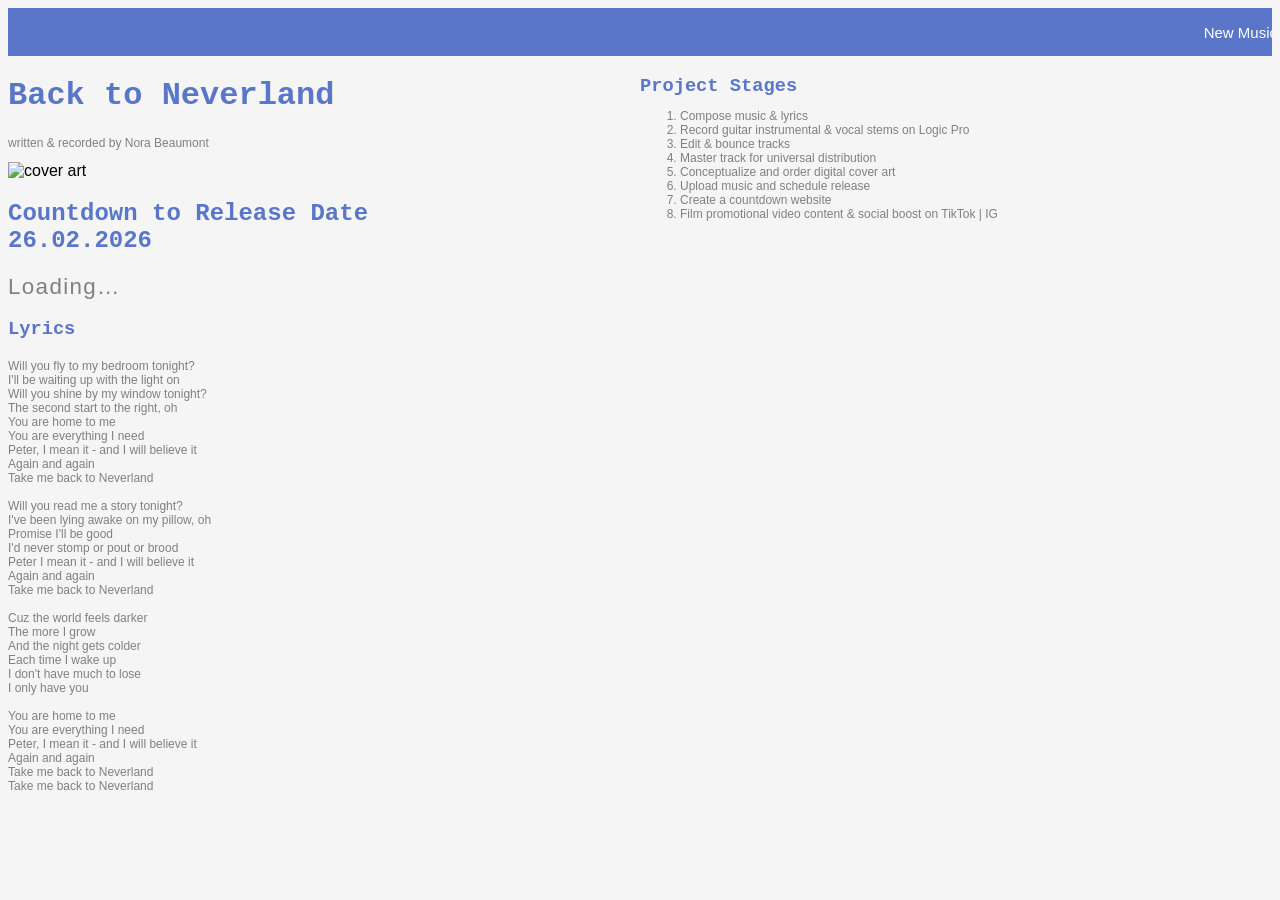
==== index.html @ 94429b3f "Moved items into different folder." ====
<!--HTML-->

<!DOCTYPE html>
<html lang = "en">
    <head>
        <meta charset="UTF-8">
        <title> Nora Beaumont | back to neverland </title>
        <link
            rel="stylesheet"
            href="style.css"
        />
    </head>

<!--HTML-->

<body>

<!--BANNER-->

<div id = "bannerBG">
    <span id = "bannerText" class = "bannerBox">
        New Music Release!
    </span>
</div>

<!--BANNER-->

<div class = "gridContainer">
    <div class = "blockLEFT">
        <h1 id = "songTitle"> Back to Neverland </h1>
            <p class="mute"> written & recorded by Nora Beaumont </p>
            <img src="arts/1x1gift.jpg" alt="cover art" width="200" height ="200"/> 


        <h2 class="bold">Countdown to Release Date <br/>
            26.02.2026 
        </h2>
            <div id="countdown" class="mute">Loading…</div>


        <h3 class = "bold"> Lyrics </h3>
            <p class = "mute"> 
                Will you fly to my bedroom tonight? <br/>
                I'll be waiting up with the light on<br/>
                Will you shine by my window tonight?<br/>
                The second start to the right, oh <br/>
                You are home to me <br/>
                You are everything I need <br/>
                Peter, I mean it - and I will believe it<br/>
                Again and again <br/>
                Take me back to Neverland <br/>
                    <br/>
                Will you read me a story tonight? <br/>
                I've been lying awake on my pillow, oh <br/>
                Promise I'll be good <br/>
                I'd never stomp or pout or brood <br/>
                Peter I mean it - and I will believe it <br/>
                Again and again <br/>
                Take me back to Neverland <br/>
                    <br/>
                Cuz the world feels darker <br/>
                The more I grow <br/>
                And the night gets colder <br/>
                Each time I wake up <br/>
                I don't have much to lose <br/>
                I only have you <br/>
                    <br/>
                You are home to me <br/>
                You are everything I need <br/>
                Peter, I mean it - and I will believe it <br/>
                Again and again <br/>
                Take me back to Neverland <br/>
                Take me back to Neverland <br/>
            </p>
    </div>

    <div class = "blockRGT"> 
        <h3 class = "bold"> Project Stages
            <ol class="mute"> 
                <li> Compose music & lyrics
                <li> Record guitar instrumental & vocal stems on Logic Pro </li>
                <li> Edit & bounce tracks </li>
                <li> Master track for universal distribution </li>
                <li> Conceptualize and order digital cover art </li>
                <li> Upload music and schedule release </li>
                <li> Create a countdown website </li>
                <li> Film promotional video content & social boost on TikTok | IG </li>
            </ol>
        </h3>
    </div>
</div>
    
    <script src="countdown.js"></script>
</body>
---- style.css ----
html{
    background: whitesmoke;
    font-family: 'Segoe UI', Tahoma, Geneva, Verdana, sans-serif;
}

/*_ BANNER _ */

@keyframes scroll-banner {
  0%   { transform: translateX(10%); }   /* start fully off-screen right */
  100% { transform: translateX(-100%); }  /* end fully off-screen left */
}

#bannerBG{
    background-color:rgb(90, 118, 200);
    height:48px;
    width: 100%;

    display: flex;
    justify-content:center;
    align-items: center;   /* vertical centering */
    overflow: hidden;      /* hides text outside the banner */
}

.bannerBox{
    display:inline-block;
    animation: scroll-banner 10s linear infinite;
    padding-left: 100%;     /* starts text off-screen to the right */
    white-space: nowrap;
}


#bannerText{
    font-family: 'Segoe UI', Tahoma, Geneva, Verdana, sans-serif;
    font-size: 15px;
    font-weight: 100;
    color:white;
}

/*_ BANNER _ */

/*_ GRID CONTAINER_ STRUCTURE*/ 
.gridContainer{
    display: grid;
    grid-template-columns: 1fr 1fr;
}
/*_ GRID CONTAINER _ STRUCTURE*/ 

/*_ FORMATTING _ CONTENT */

#songTitle{
    font-family:'Courier New', Courier, monospace;
    color:rgb(90, 118, 200);
}

.mute{
    font-family: 'Segoe UI', Tahoma, Geneva, Verdana, sans-serif;
    font-weight: 100;
    font-size: 12px;
    color: grey
}

.bold{
    font-family:'Courier New', Courier, monospace;
    color:rgb(90, 118, 200);
}

.process{
    color:green
}

#countdown {
  font-size: 1.4rem;
  letter-spacing: 0.06em;
  margin: 8px 0 18px;
}

/*_ BLOCK LEFT _ CONTENT */
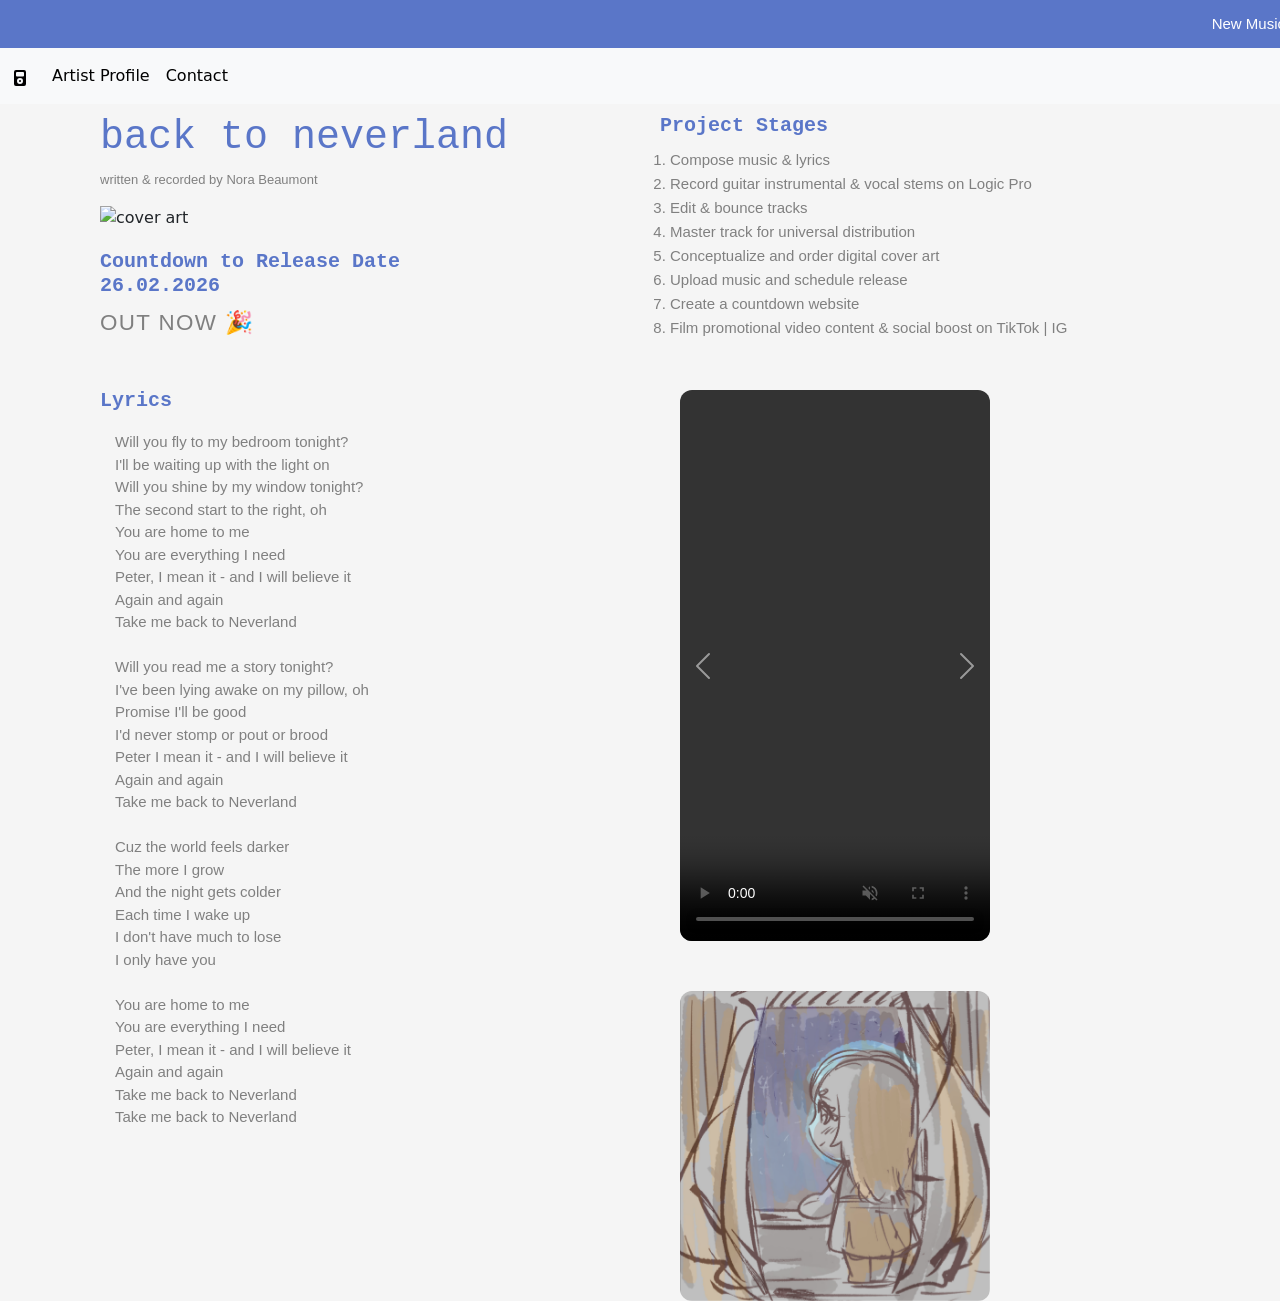
==== commit 22451d60: "New updates 14 Feb 2026." ====
--- a/index.html
+++ b/index.html
@@ -5,17 +5,21 @@
     <head>
         <meta charset="UTF-8">
         <title> Nora Beaumont | back to neverland </title>
+        <link 
+            rel = "stylesheet"
+            href="https://cdn.jsdelivr.net/npm/bootstrap@5.3.8/dist/css/bootstrap.min.css" rel="stylesheet" integrity="sha384-sRIl4kxILFvY47J16cr9ZwB07vP4J8+LH7qKQnuqkuIAvNWLzeN8tE5YBujZqJLB" crossorigin="anonymous">
         <link
             rel="stylesheet"
             href="style.css"
         />
+
     </head>
 
 <!--HTML-->
 
 <body>
 
-<!--BANNER-->
+<!--BANNER start-->
 
 <div id = "bannerBG">
     <span id = "bannerText" class = "bannerBox">
@@ -23,14 +27,34 @@
     </span>
 </div>
 
-<!--BANNER-->
+<!--BANNER end-->
+
+<nav class="navbar navbar-expand-lg bg-body-tertiary">
+  <div class="container-fluid">
+    <a class="navbar-brand" href="#"> <img src="./arts/music-player-fill.svg"></a>
+    <button class="navbar-toggler" type="button" data-bs-toggle="collapse" data-bs-target="#navbarSupportedContent" aria-controls="navbarSupportedContent" aria-expanded="false" aria-label="Toggle navigation">
+      <span class="navbar-toggler-icon"></span>
+    </button>
+    <div class="collapse navbar-collapse" id="navbarSupportedContent">
+      <ul class="navbar-nav me-auto mb-2 mb-lg-0">
+        <li class="nav-item">
+          <a class="nav-link active" aria-current="page" href="https://open.spotify.com/artist/4HxpD6jE59ttDpvMeDYbwP">Artist Profile</a>
+        </li>
+        <li class="nav-item">
+          <a class="nav-link active" href="mailto:noralinebelle@gmail.com">Contact</a>
+        </li>
+
+      </ul>
+    </div>
+  </div>
+</nav>
 
 <div class = "gridContainer">
+
     <div class = "blockLEFT">
-        <h1 id = "songTitle"> Back to Neverland </h1>
+        <h1 id = "songTitle"> back to neverland </h1>
             <p class="mute"> written & recorded by Nora Beaumont </p>
-            <img src="arts/1x1gift.jpg" alt="cover art" width="200" height ="200"/> 
-
+            <img src="arts/1x1gift.jpg" alt="cover art" width="200" height ="200" style="padding-bottom: 20px;"/> 
 
         <h2 class="bold">Countdown to Release Date <br/>
             26.02.2026 
@@ -39,7 +63,7 @@
 
 
         <h3 class = "bold"> Lyrics </h3>
-            <p class = "mute"> 
+            <p class = "lyrics"> 
                 Will you fly to my bedroom tonight? <br/>
                 I'll be waiting up with the light on<br/>
                 Will you shine by my window tonight?<br/>
@@ -74,21 +98,91 @@
             </p>
     </div>
 
-    <div class = "blockRGT"> 
+<!--CAROUSEL-->
+    <div class="blockRIGHT">
+
         <h3 class = "bold"> Project Stages
-            <ol class="mute"> 
-                <li> Compose music & lyrics
-                <li> Record guitar instrumental & vocal stems on Logic Pro </li>
-                <li> Edit & bounce tracks </li>
-                <li> Master track for universal distribution </li>
-                <li> Conceptualize and order digital cover art </li>
-                <li> Upload music and schedule release </li>
-                <li> Create a countdown website </li>
-                <li> Film promotional video content & social boost on TikTok | IG </li>
-            </ol>
-        </h3>
+                <ol class="process"> 
+                    <li> Compose music & lyrics
+                    <li> Record guitar instrumental & vocal stems on Logic Pro </li>
+                    <li> Edit & bounce tracks </li>
+                    <li> Master track for universal distribution </li>
+                    <li> Conceptualize and order digital cover art </li>
+                    <li> Upload music and schedule release </li>
+                    <li> Create a countdown website </li>
+                    <li> Film promotional video content & social boost on TikTok | IG </li>
+                </ol>
+            </h3>
+
+
+        <div id="videoCarousel" class="carousel slide mt-4 blockRIGHT" data-bs-ride="false">
+
+            <div class="carousel-inner">
+
+                <!-- VIDEO 1 -->
+                <div class="carousel-item active text-center">
+                <video class="video-slide" autoplay muted controls loop playsinline>
+                    <source src="./arts/btsVideo.mp4" type="video/mp4">
+                </video>
+                </div>
+
+                  <!-- VIDEO 2-->
+                <div class="carousel-item text-center">
+                <video class="video-slide" autoplay muted controls loop playsinline>
+                    <source src="./arts/singVideo.mp4" type="video/mp4">
+                </video>
+                </div>
+
+                <!-- VIDEO 3-->
+                <div class="carousel-item text-center">
+                <video class="video-slide" autoplay muted controls loop playsinline>
+                    <source src="./arts/animation.mp4" type="video/mp4">
+                </video>
+                </div>
+
+            </div>
+
+            <!-- Controls -->
+            <button class="carousel-control-prev" type="button" data-bs-target="#videoCarousel" data-bs-slide="prev">
+                <span class="carousel-control-prev-icon"></span>
+            </button>
+
+            <button class="carousel-control-next" type="button" data-bs-target="#videoCarousel" data-bs-slide="next">
+                <span class="carousel-control-next-icon"></span>
+            </button>
+
+        </div>
+
+            <div
+                id="imageCarousel"
+                class="carousel slide mt-4"
+                data-bs-ride="carousel"
+                data-bs-interval="2500"
+                data-bs-pause="false"
+                >
+                <div class="carousel-inner">
+
+                    <div class="carousel-item active">
+                    <img src="arts/sktv1.jpg" class="d-block w-100 square-slide" alt="Promo image 1">
+                    </div>
+
+                    <div class="carousel-item">
+                    <img src="arts/sktv2.jpg" class="d-block w-100 square-slide" alt="Promo image 2">
+                    </div>
+
+                    <div class="carousel-item">
+                    <img src="./arts/chibiver2.jpg" class="d-block w-100 square-slide" alt="Promo image 3">
+                    </div>
+
+             </div>
     </div>
-</div>
-    
+
+<!--CAROUSEL-->
+
     <script src="countdown.js"></script>
+
+    <script
+        src="https://cdn.jsdelivr.net/npm/bootstrap@5.3.8/dist/js/bootstrap.bundle.min.js">
+    </script>
+
 </body>
--- a/style.css
+++ b/style.css
@@ -3,8 +3,9 @@
     font-family: 'Segoe UI', Tahoma, Geneva, Verdana, sans-serif;
 }
 
-/*_ BANNER _ */
-
+/* =========================
+   BANNER
+   ========================= */
 @keyframes scroll-banner {
   0%   { transform: translateX(10%); }   /* start fully off-screen right */
   100% { transform: translateX(-100%); }  /* end fully off-screen left */
@@ -36,16 +37,19 @@
     color:white;
 }
 
-/*_ BANNER _ */
+/* =========================
+   GRID CONTAINER
+   ========================= */
 
-/*_ GRID CONTAINER_ STRUCTURE*/ 
 .gridContainer{
     display: grid;
     grid-template-columns: 1fr 1fr;
+    background-color: whitesmoke;
 }
-/*_ GRID CONTAINER _ STRUCTURE*/ 
 
-/*_ FORMATTING _ CONTENT */
+/* =========================
+   TEXT FORMATTING
+   ========================= */
 
 #songTitle{
     font-family:'Courier New', Courier, monospace;
@@ -55,23 +59,108 @@
 .mute{
     font-family: 'Segoe UI', Tahoma, Geneva, Verdana, sans-serif;
     font-weight: 100;
-    font-size: 12px;
+    font-size: 13px;
     color: grey
 }
 
 .bold{
     font-family:'Courier New', Courier, monospace;
+    font-size: 20px;
+    font-weight: bold;
     color:rgb(90, 118, 200);
 }
 
+.lyrics{
+    font-family: 'Segoe UI', Tahoma, Geneva, Verdana, sans-serif;
+    font-weight: 100;
+    font-size: 15px;
+    color: grey;
+    padding-left: 15px;
+    padding-top:10px;
+}
+
 .process{
-    color:green
+    font-family: 'Segoe UI', Tahoma, Geneva, Verdana, sans-serif;
+    font-weight: 100;
+    font-size: 15px;
+    color: grey;
+    line-height: 1.6;
 }
 
 #countdown {
   font-size: 1.4rem;
   letter-spacing: 0.06em;
-  margin: 8px 0 18px;
+  margin: 8px 0px 50px 0px;
 }
 
-/*_ BLOCK LEFT _ CONTENT */
+/* =========================
+   BLOCK LEFT 
+   ========================= */
+   .blockLEFT{
+    margin-left:100px ;
+    margin-top: 10px;
+}
+
+/* =========================
+   BLOCK RIGHT 
+   ========================= */
+   .blockRIGHT{
+    margin-left:20px ;
+    margin-top:10px;
+}
+
+/* =========================
+   LISTS 
+   ========================= */
+.blockRIGHT ol {
+  margin: 0;
+  padding-top: 10px;
+  padding-left: 10px;     /* consistent list indent */
+}
+
+.blockRIGHT li {
+  margin-bottom: 10x;       /* nicer spacing between stages */
+}
+
+
+/* =========================
+   VIDEO CAROUSEL (9:16 responsive)
+   ========================= */
+
+#videoCarousel {
+  width: 50%;
+}
+
+#videoCarousel .carousel-inner {
+  box-sizing: border-box;
+  width: 100%;
+  margin-top:50px;
+  margin-bottom:50px;
+}
+
+/* The actual video viewport uses 9:16 and scales with width */
+#videoCarousel .carousel-item {
+  width: 100%;
+}
+
+/* Size the video to the viewport */
+.video-slide {
+    width: 100%;
+    aspect-ratio: 9 / 16;     /* height adjusts automatically */
+    object-fit: cover;   /* prevents distortion */
+    border-radius: 12px;
+    display: block;
+}
+
+/* =========================
+   IMAGE CAROUSEL (1:1 auto slides)
+   ========================= */
+
+#imageCarousel {
+  width: 50%;
+  margin-left: 20px;
+  border-radius: 12px;
+  overflow: hidden;
+}
+
+#imageCarousel
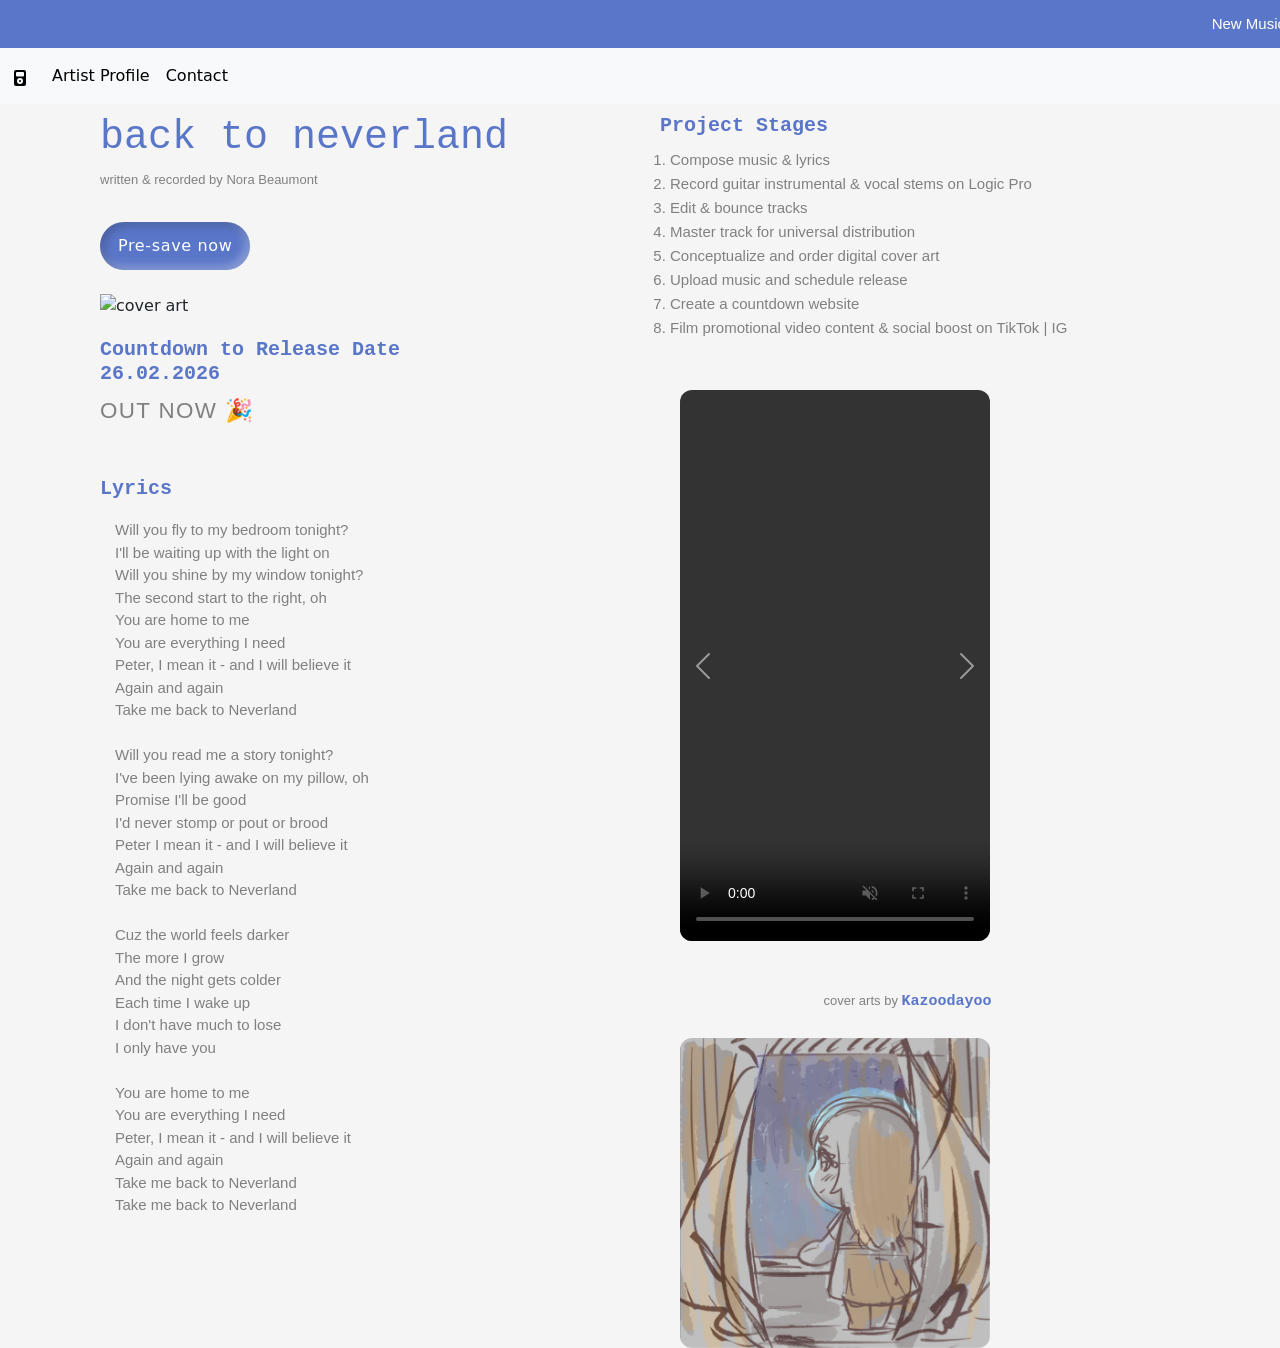
==== commit 25345176: "Add pre-save button and artist credits." ====
--- a/index.html
+++ b/index.html
@@ -54,6 +54,11 @@
     <div class = "blockLEFT">
         <h1 id = "songTitle"> back to neverland </h1>
             <p class="mute"> written & recorded by Nora Beaumont </p>
+        <div>
+             <a class="btn-presave" href="https://artists.landr.com/backtoneverland" target="_blank" rel="noopener">
+    Pre-save now
+            </a>
+        </div>
             <img src="arts/1x1gift.jpg" alt="cover art" width="200" height ="200" style="padding-bottom: 20px;"/> 
 
         <h2 class="bold">Countdown to Release Date <br/>
@@ -153,6 +158,12 @@
 
         </div>
 
+
+            <p class="mute credit">
+                cover arts by <strong>Kazoodayoo</strong>
+            </p>
+
+
             <div
                 id="imageCarousel"
                 class="carousel slide mt-4"
--- a/style.css
+++ b/style.css
@@ -163,4 +163,42 @@
   overflow: hidden;
 }
 
-#imageCarousel+/* =========================
+   PRE-SAVE BUTTON
+   ========================= */
+
+.btn-presave {
+  display: inline-block;      /* lets you add padding */
+  margin: 16px 0 24px;        /* space above and below */
+  padding: 12px 18px;
+
+  background: rgb(90, 118, 200);
+  color: white;
+  text-decoration: none;
+
+  border-radius: 999px;       /* pill shape */
+  font-weight: 500;
+  letter-spacing: 0.04em;
+  box-shadow:
+    inset 4px 4px 10px rgba(0,0,0,0.2),
+    inset -4px -4px 10px rgba(255,255,255,0.3);
+  transition: all 0.3s ease;
+
+}
+
+
+.btn-presave:hover {
+  opacity: 0.8;
+}
+
+.credit{
+    text-align: center;
+    margin-right: 125px;
+}
+
+.credit strong{
+    font-weight:bold;
+    font-family:'Courier New', Courier, monospace;
+    font-size: 15px;
+    color: rgb(90, 118, 200);
+}}
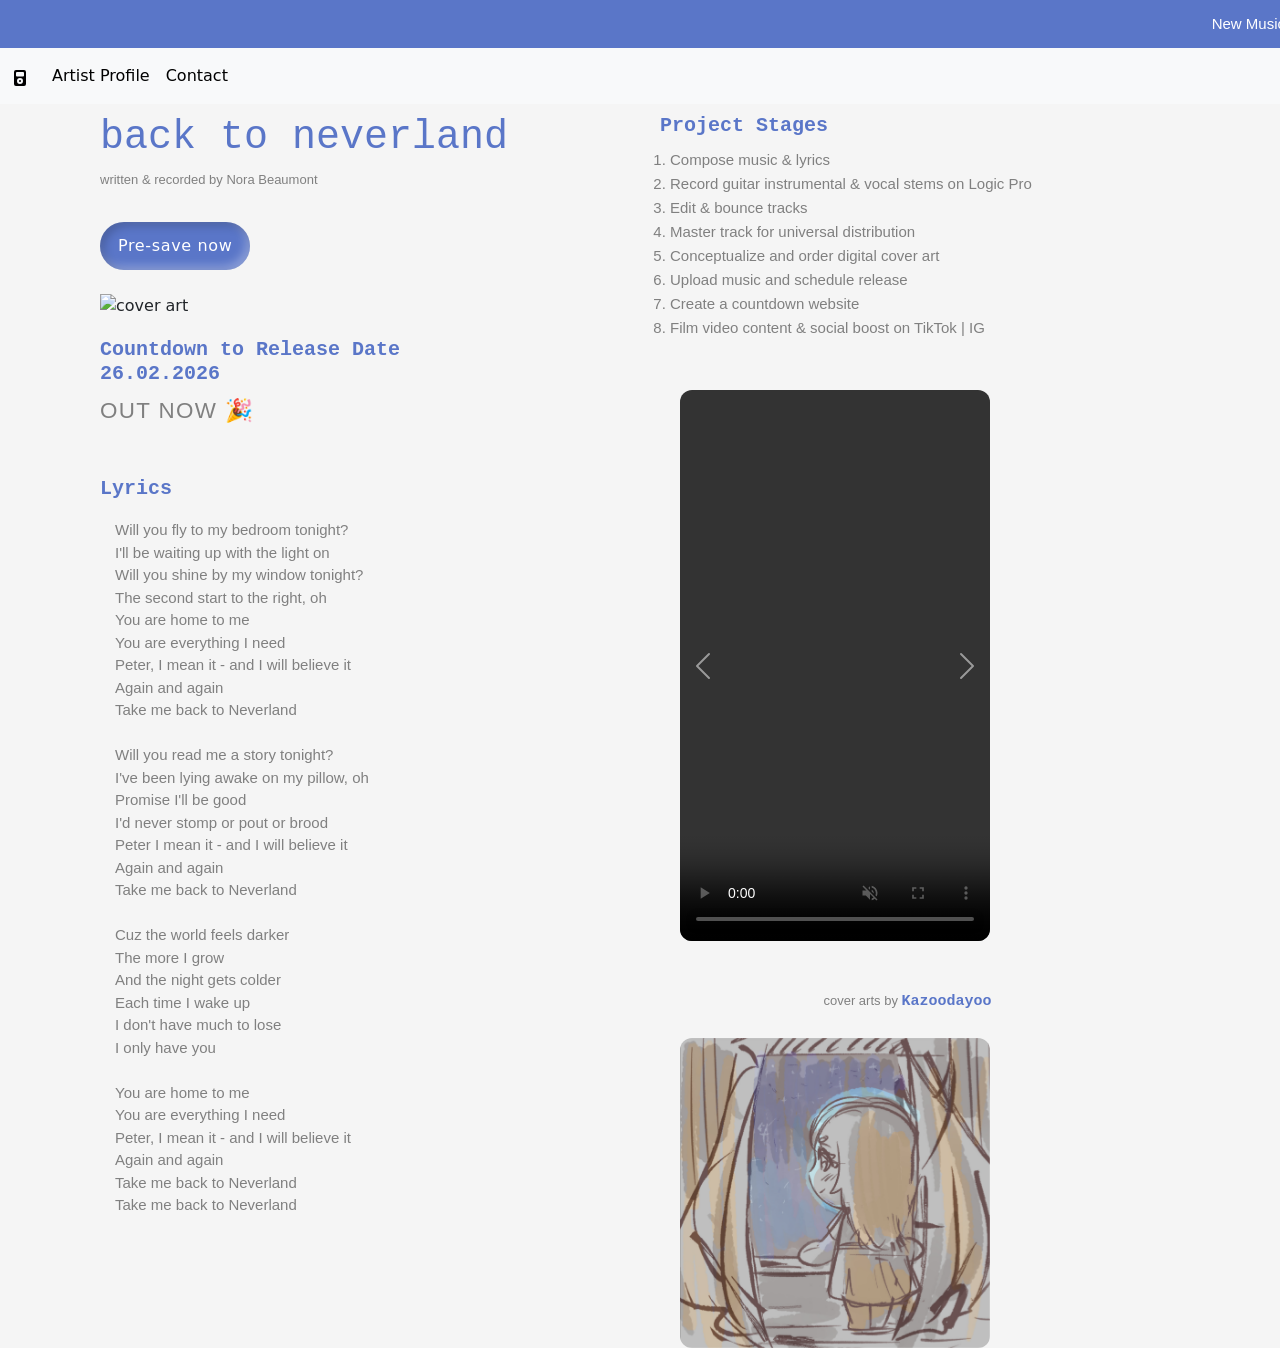
==== commit ec2d5883: "Update for mobile layout 16.02.2026" ====
--- a/index.html
+++ b/index.html
@@ -115,7 +115,7 @@
                     <li> Conceptualize and order digital cover art </li>
                     <li> Upload music and schedule release </li>
                     <li> Create a countdown website </li>
-                    <li> Film promotional video content & social boost on TikTok | IG </li>
+                    <li> Film video content & social boost on TikTok | IG </li>
                 </ol>
             </h3>
 
--- a/style.css
+++ b/style.css
@@ -113,7 +113,7 @@
    LISTS 
    ========================= */
 .blockRIGHT ol {
-  margin: 0;
+  margin-right: 50px;
   padding-top: 10px;
   padding-left: 10px;     /* consistent list indent */
 }
@@ -201,4 +201,4 @@
     font-family:'Courier New', Courier, monospace;
     font-size: 15px;
     color: rgb(90, 118, 200);
-}}+}
